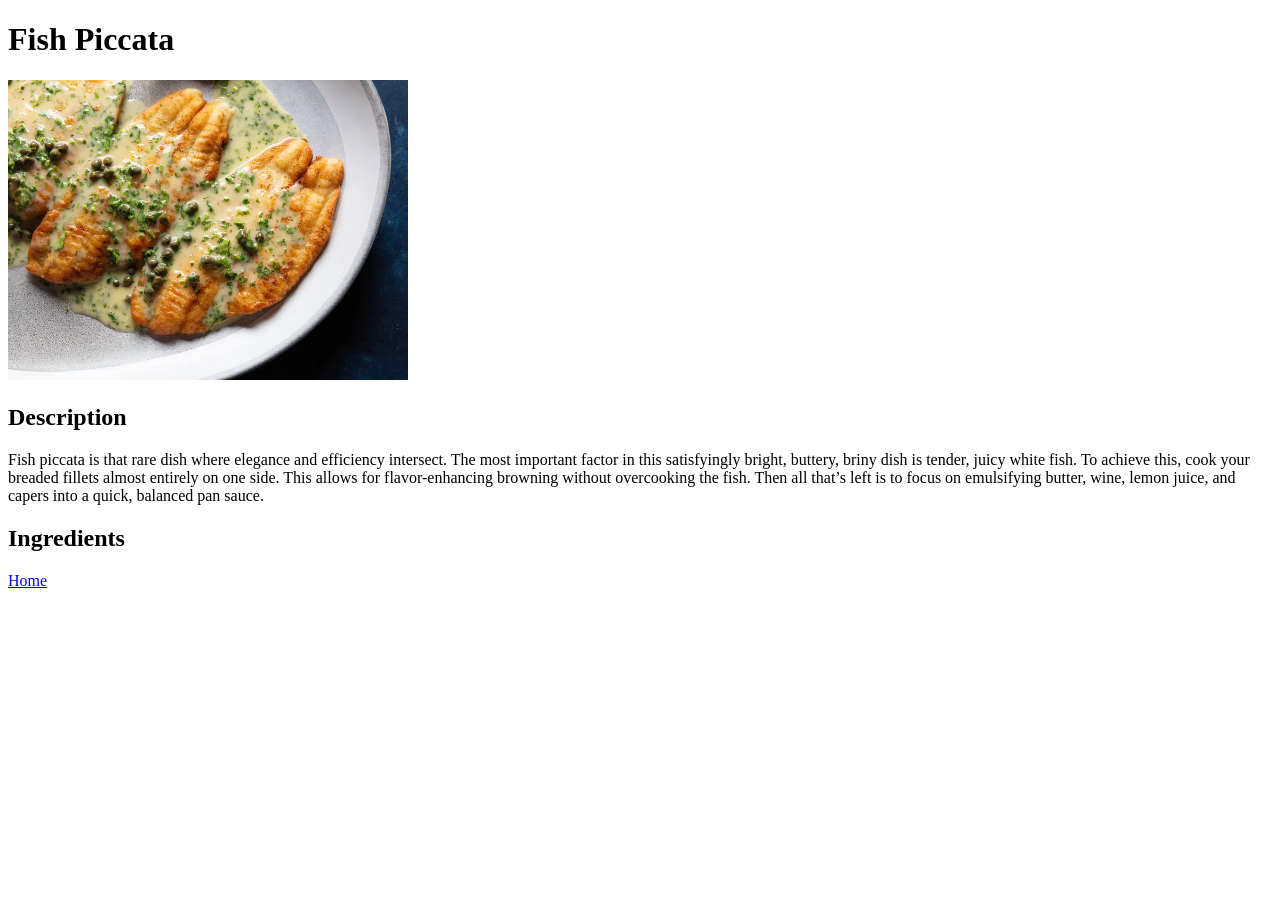
==== recipes/fish-piccata.html @ 45ac95f2 "Add recipes to the website Four new recipes have been added along with their images and short descri" ====
<!doctype html>
<html lang="en">
  <head>
    <meta charset="UTF-8" />
    <meta name="viewport" content="width=device-width, initial-scale=1.0" />
    <title>Fish Piccata</title>
  </head>
  <body>
    <h1>Fish Piccata</h1>
    <img
      src="../images/fish-piccata.webp"
      alt="fish piccata image"
      width="400"
    />
    <h2>Description</h2>
    <p>
      Fish piccata is that rare dish where elegance and efficiency intersect.
      The most important factor in this satisfyingly bright, buttery, briny dish
      is tender, juicy white fish. To achieve this, cook your breaded fillets
      almost entirely on one side. This allows for flavor-enhancing browning
      without overcooking the fish. Then all that’s left is to focus on
      emulsifying butter, wine, lemon juice, and capers into a quick, balanced
      pan sauce.
    </p>

    <h2>Ingredients</h2>
    <ul></ul>
    <footer><a href="~/../../index.html">Home</a></footer>
  </body>
</html>
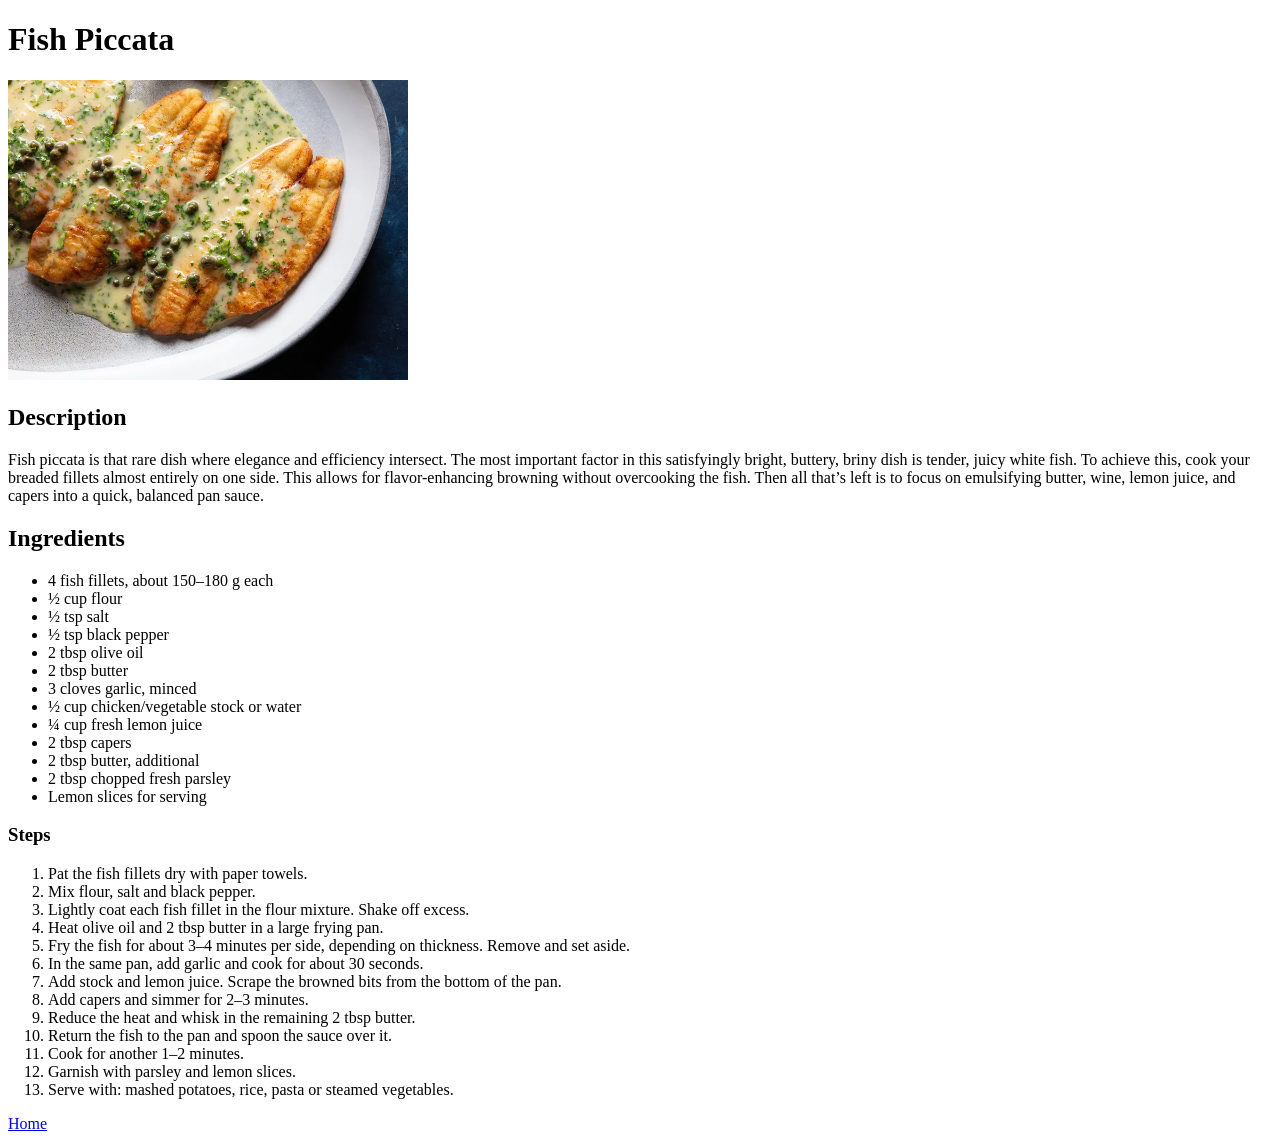
==== commit 22535468: "Add Recipes (#02) Added four recipes and their html file structure without any CSS. The added recipe" ====
--- a/recipes/fish-piccata.html
+++ b/recipes/fish-piccata.html
@@ -24,7 +24,46 @@
     </p>
 
     <h2>Ingredients</h2>
-    <ul></ul>
-    <footer><a href="~/../../index.html">Home</a></footer>
+    <ul>
+      <li>4 fish fillets, about 150–180 g each</li>
+      <li>½ cup flour</li>
+      <li>½ tsp salt</li>
+      <li>½ tsp black pepper</li>
+      <li>2 tbsp olive oil</li>
+      <li>2 tbsp butter</li>
+      <li>3 cloves garlic, minced</li>
+      <li>½ cup chicken/vegetable stock or water</li>
+      <li>¼ cup fresh lemon juice</li>
+      <li>2 tbsp capers</li>
+      <li>2 tbsp butter, additional</li>
+      <li>2 tbsp chopped fresh parsley</li>
+      <li>Lemon slices for serving</li>
+    </ul>
+
+    <h3>Steps</h3>
+    <ol>
+      <li>Pat the fish fillets dry with paper towels.</li>
+      <li>Mix flour, salt and black pepper.</li>
+      <li>
+        Lightly coat each fish fillet in the flour mixture. Shake off excess.
+      </li>
+      <li>Heat olive oil and 2 tbsp butter in a large frying pan.</li>
+      <li>
+        Fry the fish for about 3–4 minutes per side, depending on thickness.
+        Remove and set aside.
+      </li>
+      <li>In the same pan, add garlic and cook for about 30 seconds.</li>
+      <li>
+        Add stock and lemon juice. Scrape the browned bits from the bottom of
+        the pan.
+      </li>
+      <li>Add capers and simmer for 2–3 minutes.</li>
+      <li>Reduce the heat and whisk in the remaining 2 tbsp butter.</li>
+      <li>Return the fish to the pan and spoon the sauce over it.</li>
+      <li>Cook for another 1–2 minutes.</li>
+      <li>Garnish with parsley and lemon slices.</li>
+      <li>Serve with: mashed potatoes, rice, pasta or steamed vegetables.</li>
+    </ol>
+    <footer><a href="../index.html">Home</a></footer>
   </body>
 </html>
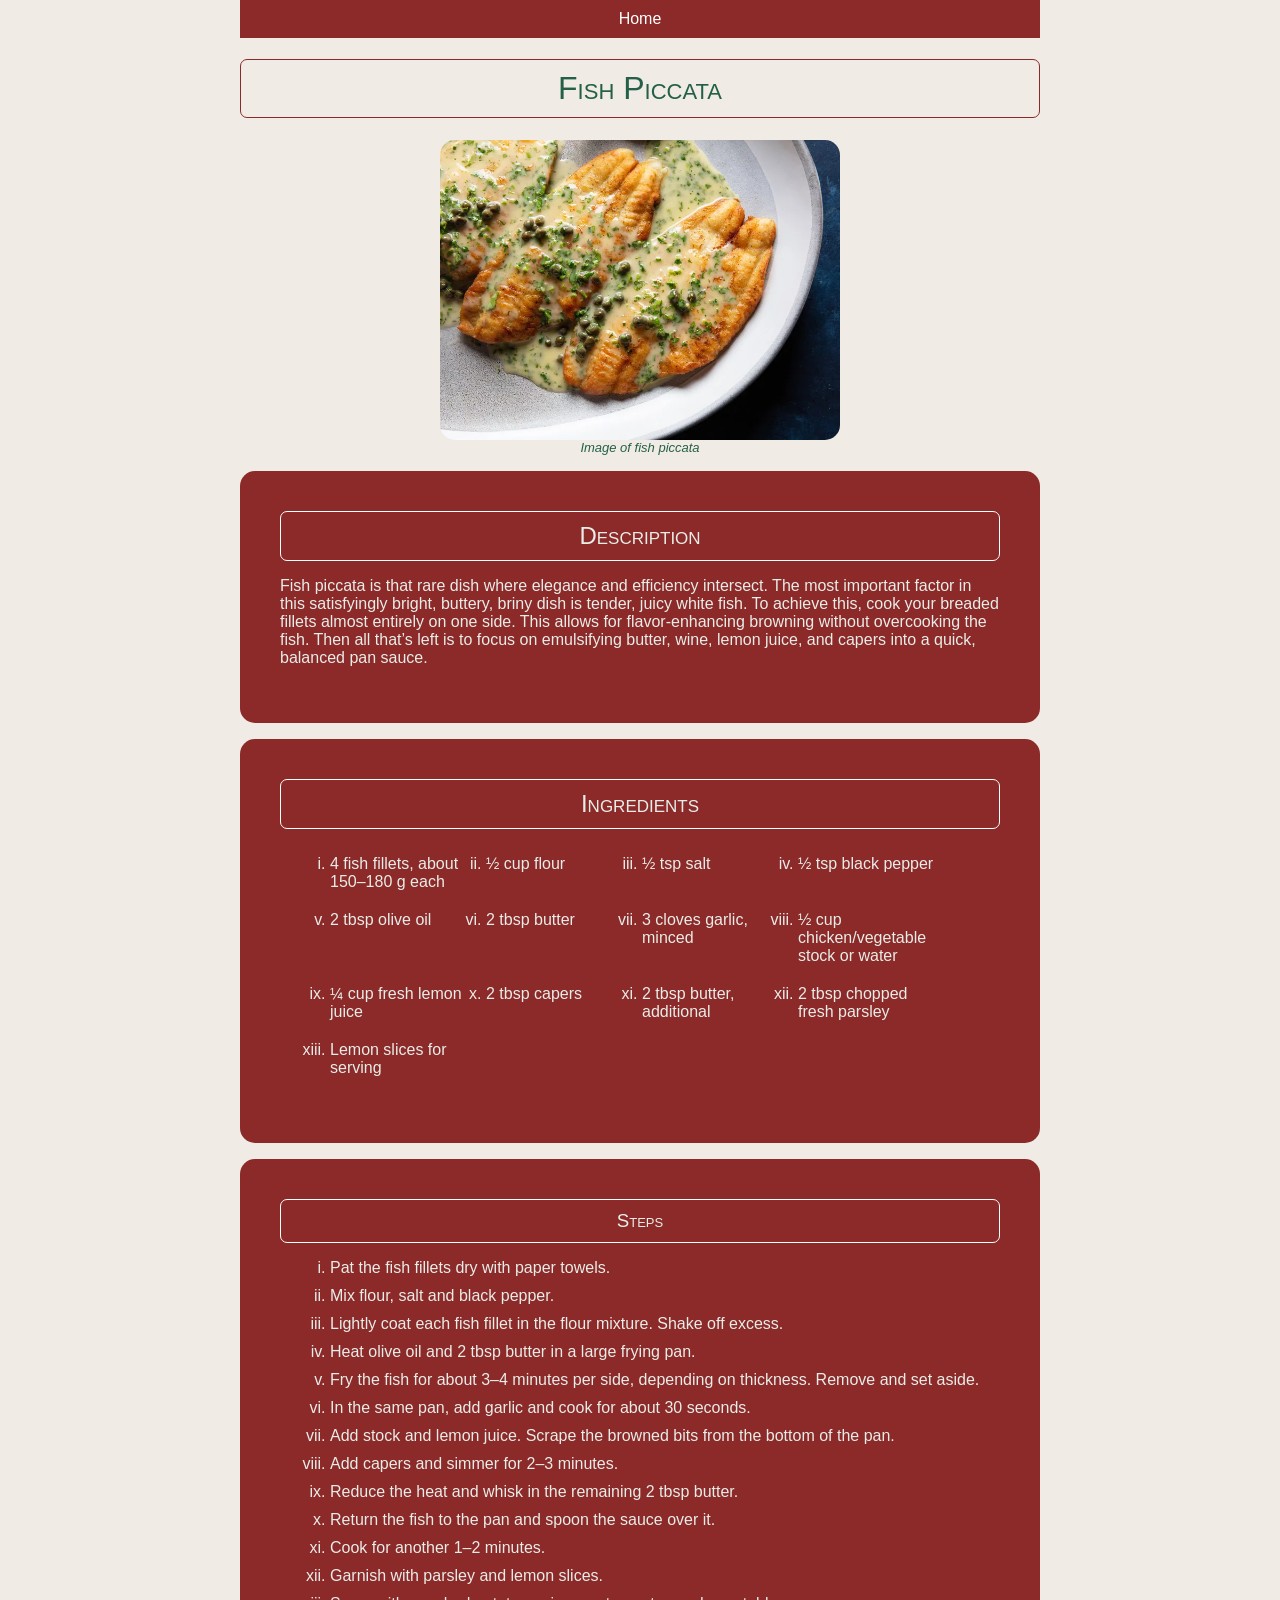
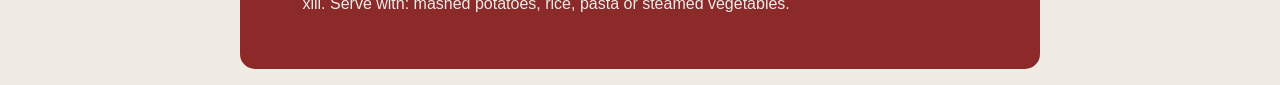
==== commit 2382a196: "Add Styling to Recipes Pages Basic styling have been added using style.css as external style sheet. " ====
--- a/recipes/fish-piccata.html
+++ b/recipes/fish-piccata.html
@@ -3,67 +3,80 @@
   <head>
     <meta charset="UTF-8" />
     <meta name="viewport" content="width=device-width, initial-scale=1.0" />
+    <link rel="stylesheet" href="../style/style.css" />
     <title>Fish Piccata</title>
   </head>
   <body>
-    <h1>Fish Piccata</h1>
-    <img
-      src="../images/fish-piccata.webp"
-      alt="fish piccata image"
-      width="400"
-    />
-    <h2>Description</h2>
-    <p>
-      Fish piccata is that rare dish where elegance and efficiency intersect.
-      The most important factor in this satisfyingly bright, buttery, briny dish
-      is tender, juicy white fish. To achieve this, cook your breaded fillets
-      almost entirely on one side. This allows for flavor-enhancing browning
-      without overcooking the fish. Then all that’s left is to focus on
-      emulsifying butter, wine, lemon juice, and capers into a quick, balanced
-      pan sauce.
-    </p>
+    <header><a href="../index.html">Home</a></header>
 
-    <h2>Ingredients</h2>
-    <ul>
-      <li>4 fish fillets, about 150–180 g each</li>
-      <li>½ cup flour</li>
-      <li>½ tsp salt</li>
-      <li>½ tsp black pepper</li>
-      <li>2 tbsp olive oil</li>
-      <li>2 tbsp butter</li>
-      <li>3 cloves garlic, minced</li>
-      <li>½ cup chicken/vegetable stock or water</li>
-      <li>¼ cup fresh lemon juice</li>
-      <li>2 tbsp capers</li>
-      <li>2 tbsp butter, additional</li>
-      <li>2 tbsp chopped fresh parsley</li>
-      <li>Lemon slices for serving</li>
-    </ul>
+    <h1 class="recipe-title">Fish Piccata</h1>
 
-    <h3>Steps</h3>
-    <ol>
-      <li>Pat the fish fillets dry with paper towels.</li>
-      <li>Mix flour, salt and black pepper.</li>
-      <li>
-        Lightly coat each fish fillet in the flour mixture. Shake off excess.
-      </li>
-      <li>Heat olive oil and 2 tbsp butter in a large frying pan.</li>
-      <li>
-        Fry the fish for about 3–4 minutes per side, depending on thickness.
-        Remove and set aside.
-      </li>
-      <li>In the same pan, add garlic and cook for about 30 seconds.</li>
-      <li>
-        Add stock and lemon juice. Scrape the browned bits from the bottom of
-        the pan.
-      </li>
-      <li>Add capers and simmer for 2–3 minutes.</li>
-      <li>Reduce the heat and whisk in the remaining 2 tbsp butter.</li>
-      <li>Return the fish to the pan and spoon the sauce over it.</li>
-      <li>Cook for another 1–2 minutes.</li>
-      <li>Garnish with parsley and lemon slices.</li>
-      <li>Serve with: mashed potatoes, rice, pasta or steamed vegetables.</li>
-    </ol>
-    <footer><a href="../index.html">Home</a></footer>
+    <div class="image">
+      <img
+        src="../images/fish-piccata.webp"
+        alt="fish piccata image"
+        width="400"
+      />
+      <figcaption>Image of fish piccata</figcaption>
+    </div>
+
+    <div class="description">
+      <h2>Description</h2>
+      <p>
+        Fish piccata is that rare dish where elegance and efficiency intersect.
+        The most important factor in this satisfyingly bright, buttery, briny
+        dish is tender, juicy white fish. To achieve this, cook your breaded
+        fillets almost entirely on one side. This allows for flavor-enhancing
+        browning without overcooking the fish. Then all that’s left is to focus
+        on emulsifying butter, wine, lemon juice, and capers into a quick,
+        balanced pan sauce.
+      </p>
+    </div>
+
+    <div class="ingredients">
+      <h2>Ingredients</h2>
+      <ul>
+        <li>4 fish fillets, about 150–180 g each</li>
+        <li>½ cup flour</li>
+        <li>½ tsp salt</li>
+        <li>½ tsp black pepper</li>
+        <li>2 tbsp olive oil</li>
+        <li>2 tbsp butter</li>
+        <li>3 cloves garlic, minced</li>
+        <li>½ cup chicken/vegetable stock or water</li>
+        <li>¼ cup fresh lemon juice</li>
+        <li>2 tbsp capers</li>
+        <li>2 tbsp butter, additional</li>
+        <li>2 tbsp chopped fresh parsley</li>
+        <li>Lemon slices for serving</li>
+      </ul>
+    </div>
+
+    <div class="steps">
+      <h3>Steps</h3>
+      <ol>
+        <li>Pat the fish fillets dry with paper towels.</li>
+        <li>Mix flour, salt and black pepper.</li>
+        <li>
+          Lightly coat each fish fillet in the flour mixture. Shake off excess.
+        </li>
+        <li>Heat olive oil and 2 tbsp butter in a large frying pan.</li>
+        <li>
+          Fry the fish for about 3–4 minutes per side, depending on thickness.
+          Remove and set aside.
+        </li>
+        <li>In the same pan, add garlic and cook for about 30 seconds.</li>
+        <li>
+          Add stock and lemon juice. Scrape the browned bits from the bottom of
+          the pan.
+        </li>
+        <li>Add capers and simmer for 2–3 minutes.</li>
+        <li>Reduce the heat and whisk in the remaining 2 tbsp butter.</li>
+        <li>Return the fish to the pan and spoon the sauce over it.</li>
+        <li>Cook for another 1–2 minutes.</li>
+        <li>Garnish with parsley and lemon slices.</li>
+        <li>Serve with: mashed potatoes, rice, pasta or steamed vegetables.</li>
+      </ol>
+    </div>
   </body>
 </html>
--- a/style/style.css
+++ b/style/style.css
@@ -0,0 +1,103 @@
+/* GLobal settings for every page */
+a {
+        text-decoration: none;
+        color: white;
+    }
+body {
+    width: 800px;
+    margin: auto;
+    background-color: rgb(240, 235, 228);
+    font-family: 'Segoe UI', Tahoma, Geneva, Verdana, sans-serif;
+    color: rgba(1, 72, 44, 0.855);
+}
+
+/* ===================== */
+/* Styling of index.html */
+.title {
+    text-align: center;
+    padding: 50px;
+}
+.recipes-list {
+    display: flex;
+    justify-content: space-between;
+}
+.recipes-list li {
+    list-style: none;
+    width:auto;
+    background-color: rgb(2, 98, 139);
+    padding: 10px 15px;
+    border-radius: 7px;
+    text-align: center;
+}
+
+/* ======================== */
+/* Styling of Recipes Pages */
+header {
+    /* width: 120%; */
+    background-color: rgb(140, 41, 41);
+    text-align: center;
+    padding: 10px;
+    border-radius: ;
+}
+.recipe-title {
+    padding: 10px;
+    border: 0.5px solid rgb(140, 41, 41);
+    border-radius: 7px;
+    font-variant: small-caps;
+    font-weight: 300;
+    text-align: center;
+    /* Here setting text-align is important because margin 
+    will set the whole block but not the text inside the block. */
+}
+h2,
+h3 {
+    margin: 0;
+    padding: 10px 0;
+    text-align: center;
+    border-radius: 7px;
+    border: 1px solid white;
+    font-variant: small-caps;
+    font-weight: 400;
+}
+.image {
+    /* border: 1px solid; */
+}
+img {
+    display: block; 
+    /* Image is inline element by default and we have to set
+    it block to centre align it from margin.*/
+    margin: 0px auto;
+    border-radius: 15px;
+}
+figcaption {
+    text-align: center;
+    font-style: italic;
+    font-size: small;
+    font-weight: 100;
+}
+.description,
+.ingredients,
+.steps {
+    background-color:rgb(140, 41, 41);
+    color: rgba(232, 237, 232, 1);
+    font-weight: 200;
+    padding: 5%;
+    margin: 2% 0%;
+    border-radius: 15px;
+}
+.ingredients ul {
+    display: flex;
+    flex-wrap: wrap;
+}
+.ingredients li {
+    width: 20%;
+    list-style: lower-roman;
+    text-align: left;
+    margin: 10px;
+}
+.steps li {
+    
+    list-style: lower-roman;
+    text-align: left;
+    margin: 10px;
+}
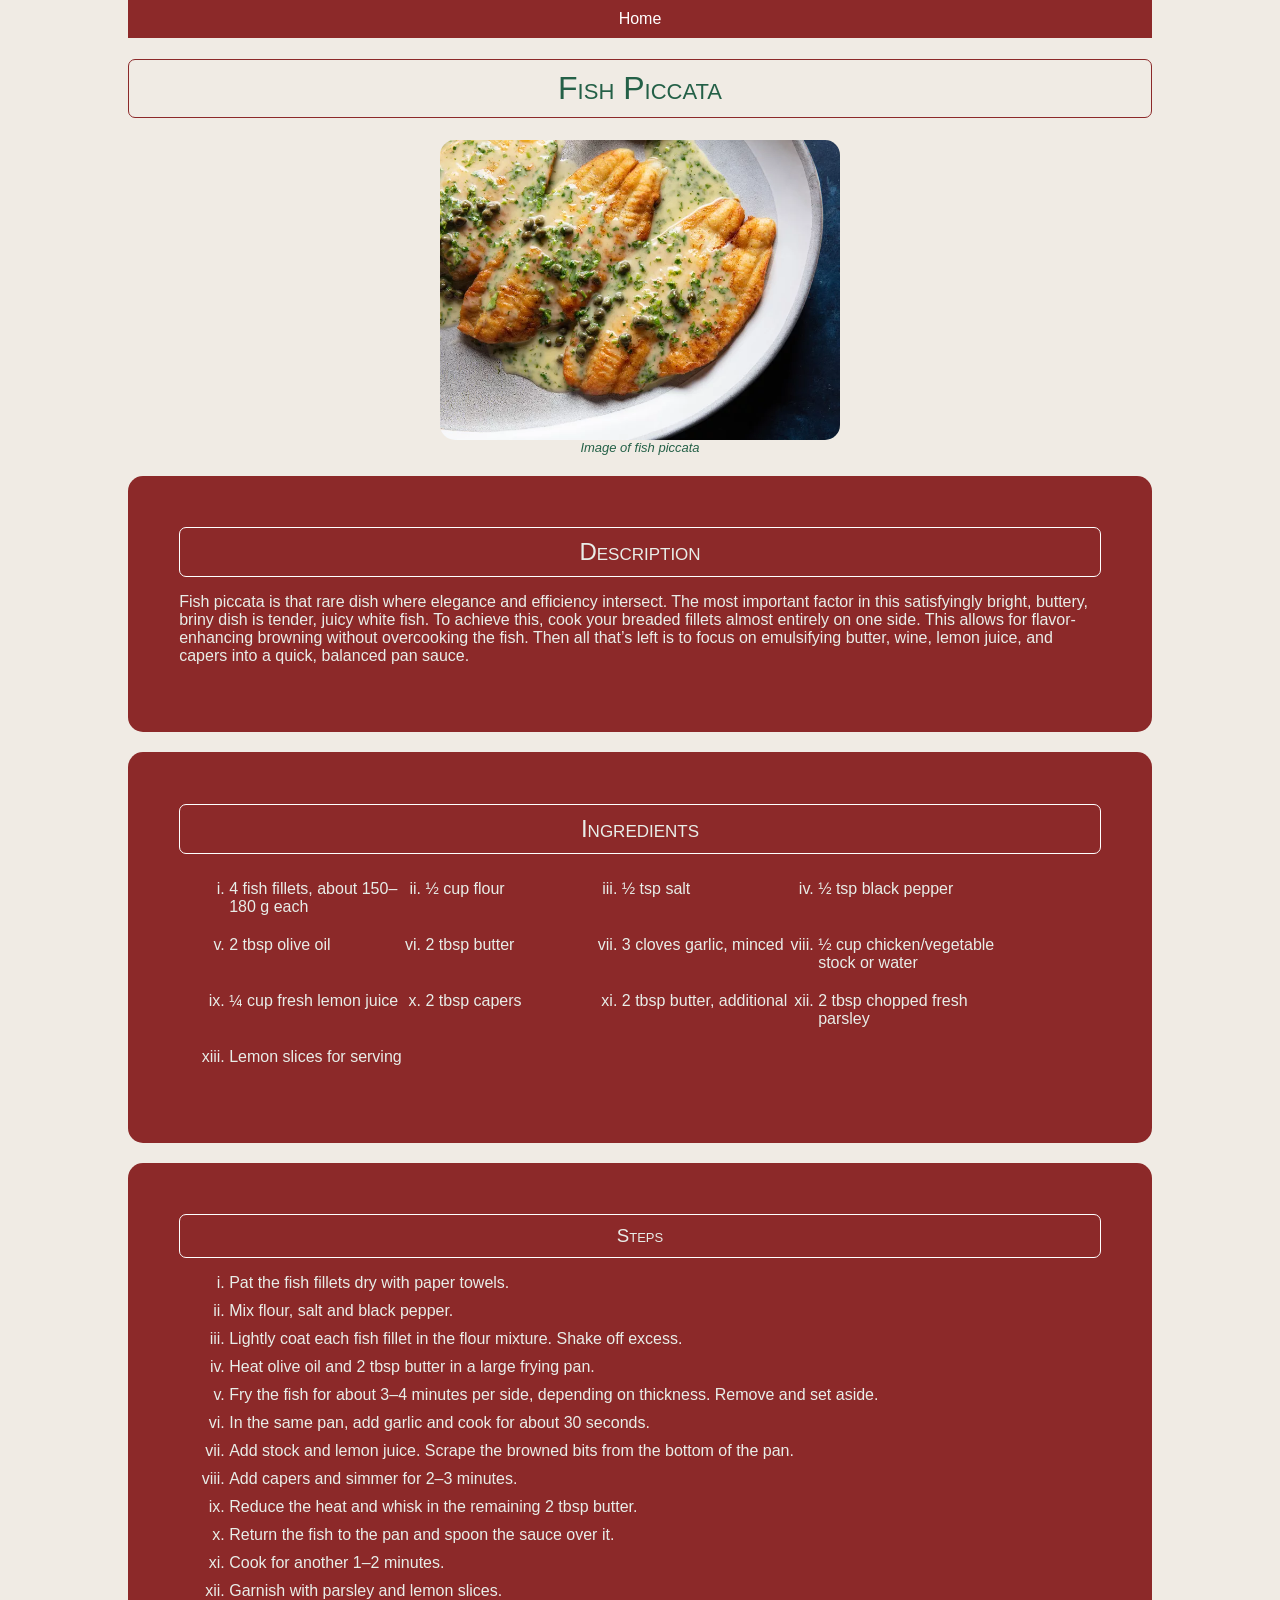
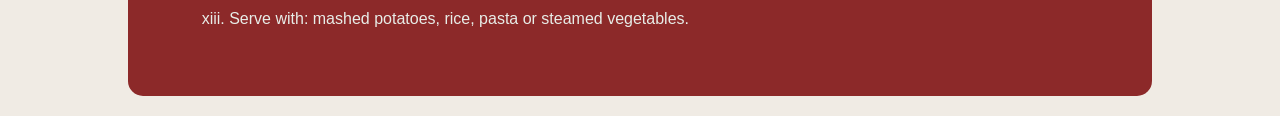
==== commit 3c640354: "Add favicon for All Pages (#05) Added GitHub svg image as favicon for all pages." ====
--- a/recipes/fish-piccata.html
+++ b/recipes/fish-piccata.html
@@ -3,6 +3,7 @@
   <head>
     <meta charset="UTF-8" />
     <meta name="viewport" content="width=device-width, initial-scale=1.0" />
+    <link rel="icon" type="image/svg+xml" href="../images/github-favicon.svg" />
     <link rel="stylesheet" href="../style/style.css" />
     <title>Fish Piccata</title>
   </head>
--- a/style/style.css
+++ b/style/style.css
@@ -4,7 +4,7 @@
         color: white;
     }
 body {
-    width: 800px;
+    width: 80%;
     margin: auto;
     background-color: rgb(240, 235, 228);
     font-family: 'Segoe UI', Tahoma, Geneva, Verdana, sans-serif;
@@ -19,6 +19,7 @@
 }
 .recipes-list {
     display: flex;
+    flex-wrap: wrap;
     justify-content: space-between;
 }
 .recipes-list li {
@@ -28,6 +29,7 @@
     padding: 10px 15px;
     border-radius: 7px;
     text-align: center;
+    margin: 20px 0px;
 }
 
 /* ======================== */
